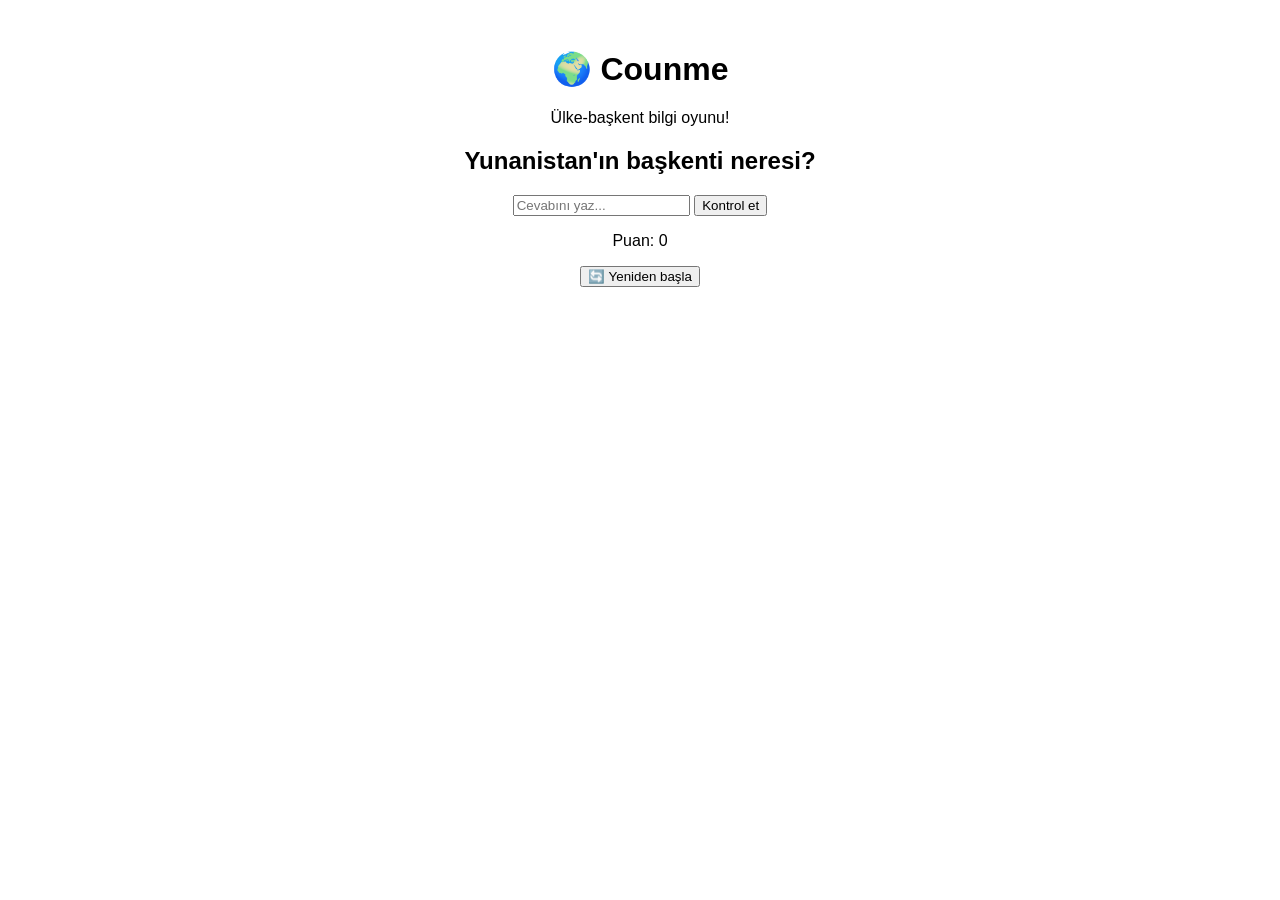
==== index.html @ 612c8e7a "Add question limit and enter key functionality" ====
<!DOCTYPE html>
<html lang="tr">
<head>
  <meta charset="UTF-8">
  <meta name="viewport" content="width=device-width, initial-scale=1.0">
  <title>Counme</title>
  <style>
    body {
      text-align: center;
      font-family: Arial, sans-serif;
      margin-top: 50px;
    }
  </style>
</head>
<body>
  <h1>🌍 Counme</h1>
  <p>Ülke-başkent bilgi oyunu!</p>

  <h2 id="soru"></h2>
  <input id="cevap" type="text" placeholder="Cevabını yaz...">
  <button onclick="kontrolEt()">Kontrol et</button>
  <p id="sonuc"></p>
  <p id="puan">Puan: 0</p>
  <button onclick="yenidenBasla()">🔄 Yeniden başla</button>

  <script>
    const sorular = [
      { ulke: "Fransa'nın", baskent: "Paris" },
      { ulke: "Almanya'nın", baskent: "Berlin" },
      { ulke: "Japonya'nın", baskent: "Tokyo" },
      { ulke: "İtalya'nın", baskent: "Roma" },
      { ulke: "Mısır'ın", baskent: "Kahire" },
      { ulke: "İspanya'nın", baskent: "Madrid" },
      { ulke: "İngiltere'nin", baskent: "Londra" },
      { ulke: "Rusya'nın", baskent: "Moskova" },
      { ulke: "Çin'in", baskent: "Pekin" },
      { ulke: "Kanada'nın", baskent: "Ottawa" },
      { ulke: "Arjantin'in", baskent: "Buenos Aires" },
      { ulke: "Yunanistan'ın", baskent: "Atina" },
      { ulke: "Portekiz'in", baskent: "Lizbon" },
      { ulke: "Hollanda'nın", baskent: "Amsterdam" },
      { ulke: "Belçika'nın", baskent: "Brüksel" },
      { ulke: "Avusturya'nın", baskent: "Viyana" },
      { ulke: "İsveç'in", baskent: "Stockholm" },
      { ulke: "Norveç'in", baskent: "Oslo" },
      { ulke: "Polonya'nın", baskent: "Varşova" },
      { ulke: "Macaristan'ın", baskent: "Budapeşte" },
      { ulke: "Hindistan'ın", baskent: "Yeni Delhi" },
      { ulke: "Güney Kore'nin", baskent: "Seul" },
      { ulke: "Avustralya'nın", baskent: "Kanberra" },
      { ulke: "Meksika'nın", baskent: "Meksiko" },
      { ulke: "İran'ın", baskent: "Tahran" },
      { ulke: "Azerbaycan'ın", baskent: "Bakü" },
      { ulke: "Gürcistan'ın", baskent: "Tiflis" },
      { ulke: "Ukrayna'nın", baskent: "Kiev" },
      { ulke: "Fas'ın", baskent: "Rabat" },
      { ulke: "Türkiye'nin", baskent: "Ankara" }
    ];

    const soruSayisi = 10
    let sira = 0;
    let puan = 0;

    function karistir() {
      for (let i = sorular.length - 1; i > 0; i--) {
        let j = Math.floor(Math.random() * (i + 1));
        [sorular[i], sorular[j]] = [sorular[j], sorular[i]];
      }
    }

    function sadelestir(yazi) {
      return yazi.trim().toLocaleLowerCase("tr")
        .replaceAll("ç", "c").replaceAll("ş", "s").replaceAll("ğ", "g")
        .replaceAll("ü", "u").replaceAll("ö", "o").replaceAll("ı", "i");
    }

    function soruyuGoster() {
      document.getElementById("soru").textContent = sorular[sira].ulke + " başkenti neresi?";
    }

    function kontrolEt() {
      if (sira >= soruSayisi) {
        return;
      }

      let cevap = document.getElementById("cevap").value;
      let dogruCevap = sorular[sira].baskent;

      if (sadelestir(cevap) === sadelestir(dogruCevap)) {
        document.getElementById("sonuc").textContent = "✅ Doğru!";
        puan = puan + 1;
      } else {
        document.getElementById("sonuc").textContent = "❌ Yanlış, cevap " + dogruCevap + ".";
      }

      document.getElementById("puan").textContent = "Puan: " + puan;
      document.getElementById("cevap").value = "";
      sira = sira + 1;

      if (sira < soruSayisi) {
        soruyuGoster();
      } else {
        document.getElementById("soru").textContent = "🎉 Oyun bitti! Puanın: " + puan + "/" + soruSayisi;
      }
    }

    function yenidenBasla() {
      sira = 0;
      puan = 0;
      karistir();
      document.getElementById("puan").textContent = "Puan: 0";
      document.getElementById("sonuc").textContent = "";
      document.getElementById("cevap").value = "";
      soruyuGoster();
    }
    
    document.getElementById("cevap").addEventListener("keydown", function (olay) {
      if (olay.key === "Enter") {
        kontrolEt();
      }
    });
    
    karistir();
    soruyuGoster();
  </script>
</body>
</html>
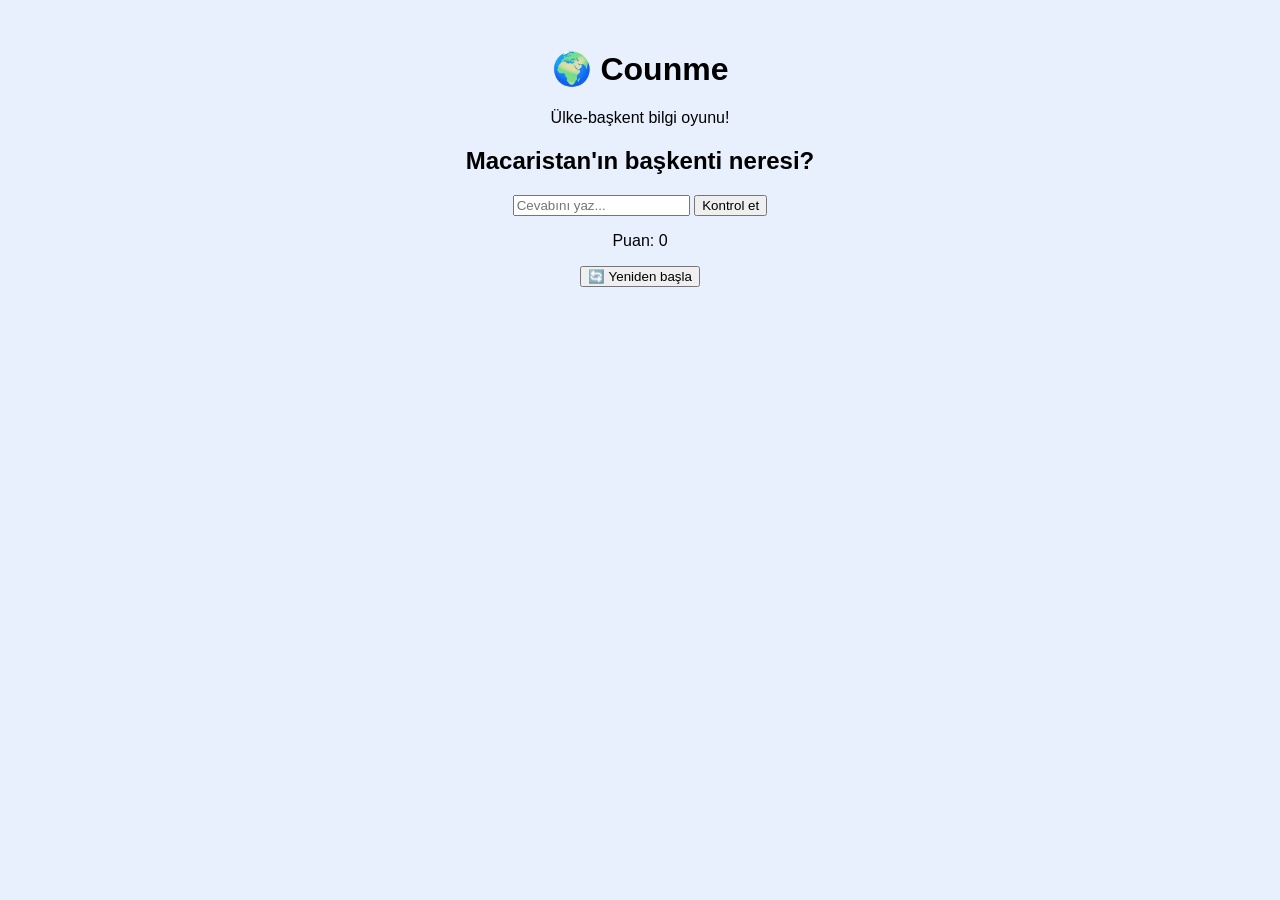
==== commit 22930b7b: "Add styling and improve game feedback messages" ====
--- a/index.html
+++ b/index.html
@@ -9,10 +9,22 @@
       text-align: center;
       font-family: Arial, sans-serif;
       margin-top: 50px;
+      background-color: #e8f0fe;
     }
+    
+    <div class="kart">
+    .kart {
+      background-color: white;
+      max-width: 400px;
+      margin: 0 auto;
+      padding: 30px;
+      border-radius: 15px;
+    }
+    
   </style>
 </head>
 <body>
+  <div class="kart">
   <h1>🌍 Counme</h1>
   <p>Ülke-başkent bilgi oyunu!</p>
 
@@ -22,6 +34,8 @@
   <p id="sonuc"></p>
   <p id="puan">Puan: 0</p>
   <button onclick="yenidenBasla()">🔄 Yeniden başla</button>
+
+  </div>
 
   <script>
     const sorular = [
@@ -57,9 +71,10 @@
       { ulke: "Türkiye'nin", baskent: "Ankara" }
     ];
 
-    const soruSayisi = 10
+    const soruSayisi = 10;
     let sira = 0;
     let puan = 0;
+    let seri = 0;
 
     function karistir() {
       for (let i = sorular.length - 1; i > 0; i--) {
@@ -88,9 +103,22 @@
 
       if (sadelestir(cevap) === sadelestir(dogruCevap)) {
         document.getElementById("sonuc").textContent = "✅ Doğru!";
+        document.getElementById("sonuc").style.color = "green";
         puan = puan + 1;
+        seri = seri + 1;
+        if (seri === 3) {
+          document.getElementById("sonuc").textContent = "✅ Doğru! 🔥 Üst üste 3 ";
+        } else if (seri === 5) {
+          document.getElementById("sonuc").textContent = "✅ Doğru! ⚡ Bu 5 etti, durdurulamıyorsun!";
+        } else if (seri === 10) {
+          document.getElementById("sonuc").textContent = "✅ Doğru! 👑 10/10, efsane!";
+        }
+          
       } else {
-        document.getElementById("sonuc").textContent = "❌ Yanlış, cevap " + dogruCevap + ".";
+        document.getElementById("sonuc").textContent = "💥 Diplomatik kriz, seri sıfırlandı, Yanlış, cevap " + dogruCevap + ".";
+        document.getElementById("sonuc").style.color = "red";
+        puan = puan - 1;
+        seri = 0;
       }
 
       document.getElementById("puan").textContent = "Puan: " + puan;
@@ -107,6 +135,7 @@
     function yenidenBasla() {
       sira = 0;
       puan = 0;
+      seri = 0;
       karistir();
       document.getElementById("puan").textContent = "Puan: 0";
       document.getElementById("sonuc").textContent = "";
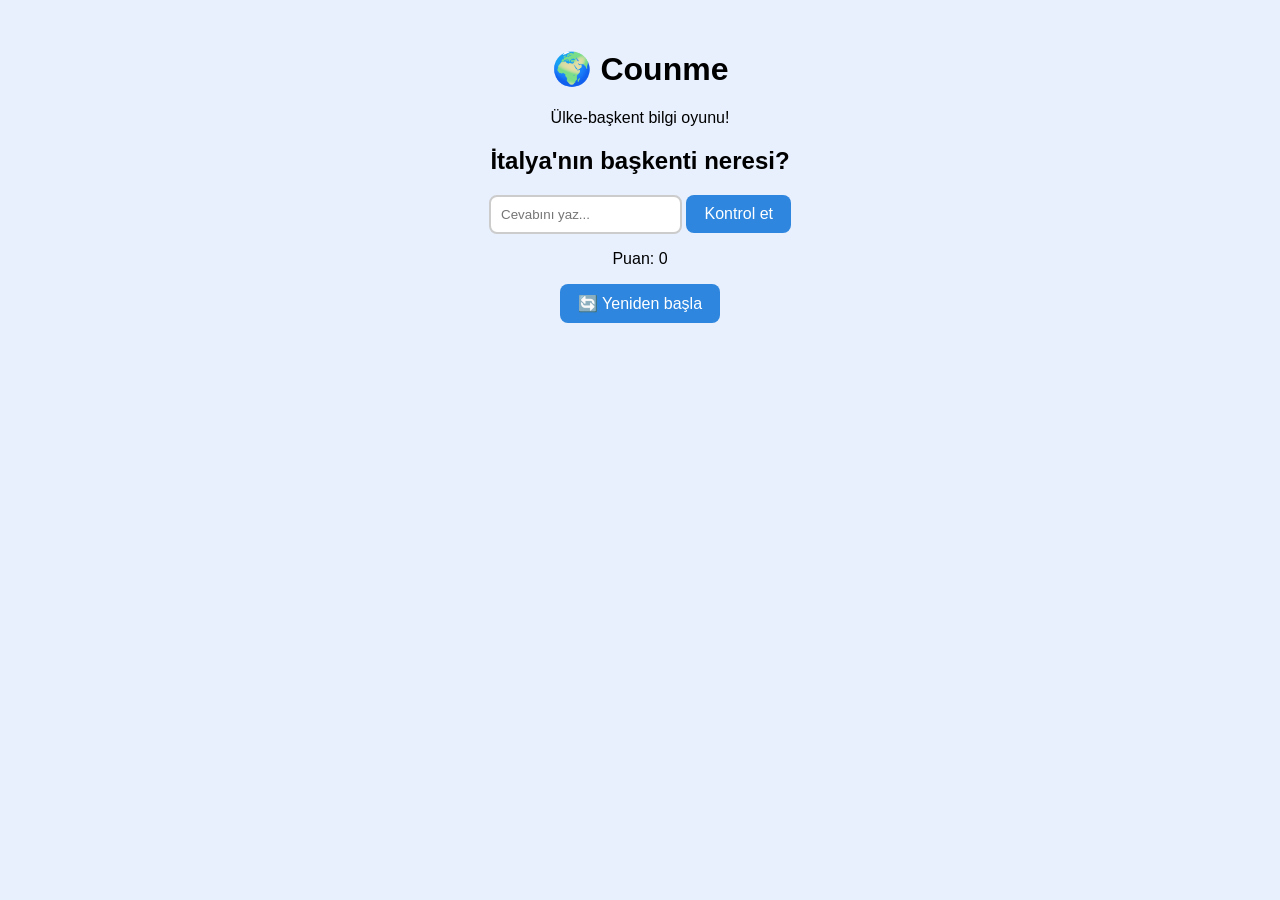
==== commit 7d962946: "Add button and input styles to index.html Added styles for button and input elements." ====
--- a/index.html
+++ b/index.html
@@ -20,7 +20,32 @@
       padding: 30px;
       border-radius: 15px;
     }
-    
+    button {
+      background-color: #2e86de;
+      color: white;
+      border: none;
+      border-radius: 8px;
+      padding: 10px 18px;
+      font-size: 16px;
+      cursor: pointer;
+    }
+
+    button:hover {
+      background-color: #1b4f8a;
+    }
+
+    input { 
+      padding: 10px;
+      font_size: 16px;
+      border: 2px solid #ccc;
+      border-radius: 8px
+    }
+
+    input:focus {
+      border-color: #2e86de;
+      outline: none;
+    }
+  
   </style>
 </head>
 <body>
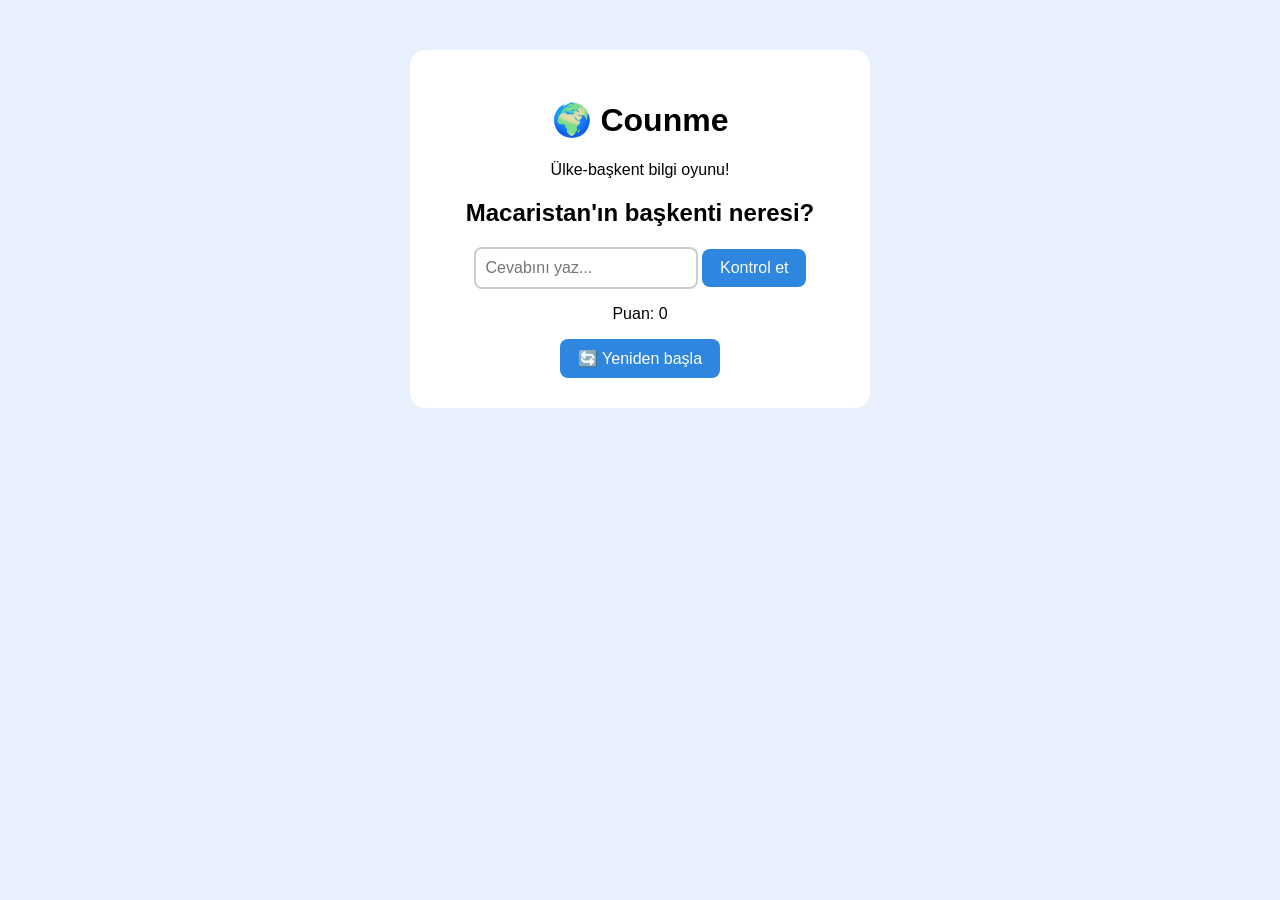
==== commit 75a252af: "Fix HTML and CSS syntax issues" ====
--- a/index.html
+++ b/index.html
@@ -12,7 +12,6 @@
       background-color: #e8f0fe;
     }
     
-    <div class="kart">
     .kart {
       background-color: white;
       max-width: 400px;
@@ -36,9 +35,9 @@
 
     input { 
       padding: 10px;
-      font_size: 16px;
+      font-size: 16px;
       border: 2px solid #ccc;
-      border-radius: 8px
+      border-radius: 8px;
     }
 
     input:focus {
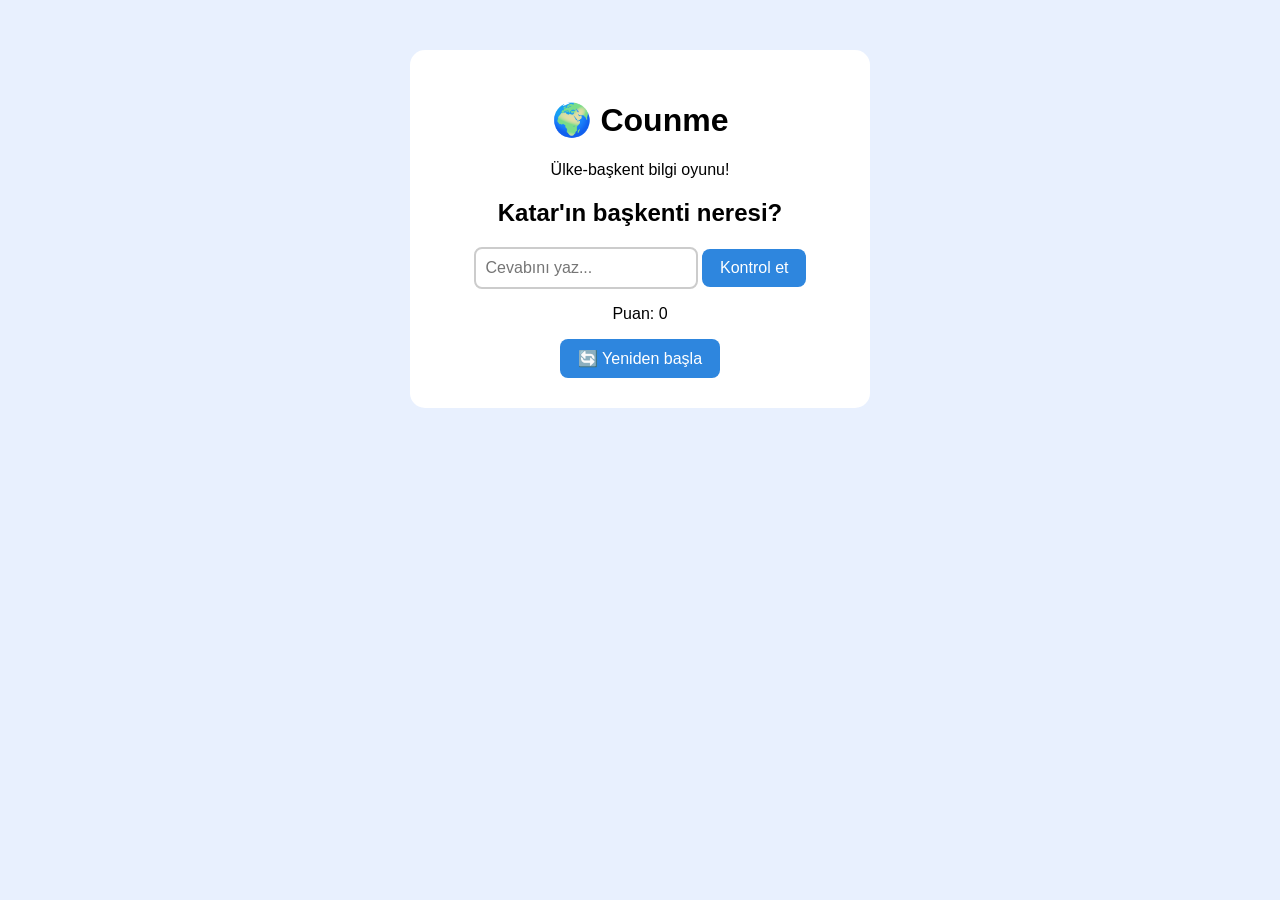
==== commit 43059c02: "Remove hardcoded questions and add script reference" ====
--- a/index.html
+++ b/index.html
@@ -60,41 +60,9 @@
   <button onclick="yenidenBasla()">🔄 Yeniden başla</button>
 
   </div>
-
+  <script src="ulkeler.js"></script>
   <script>
-    const sorular = [
-      { ulke: "Fransa'nın", baskent: "Paris" },
-      { ulke: "Almanya'nın", baskent: "Berlin" },
-      { ulke: "Japonya'nın", baskent: "Tokyo" },
-      { ulke: "İtalya'nın", baskent: "Roma" },
-      { ulke: "Mısır'ın", baskent: "Kahire" },
-      { ulke: "İspanya'nın", baskent: "Madrid" },
-      { ulke: "İngiltere'nin", baskent: "Londra" },
-      { ulke: "Rusya'nın", baskent: "Moskova" },
-      { ulke: "Çin'in", baskent: "Pekin" },
-      { ulke: "Kanada'nın", baskent: "Ottawa" },
-      { ulke: "Arjantin'in", baskent: "Buenos Aires" },
-      { ulke: "Yunanistan'ın", baskent: "Atina" },
-      { ulke: "Portekiz'in", baskent: "Lizbon" },
-      { ulke: "Hollanda'nın", baskent: "Amsterdam" },
-      { ulke: "Belçika'nın", baskent: "Brüksel" },
-      { ulke: "Avusturya'nın", baskent: "Viyana" },
-      { ulke: "İsveç'in", baskent: "Stockholm" },
-      { ulke: "Norveç'in", baskent: "Oslo" },
-      { ulke: "Polonya'nın", baskent: "Varşova" },
-      { ulke: "Macaristan'ın", baskent: "Budapeşte" },
-      { ulke: "Hindistan'ın", baskent: "Yeni Delhi" },
-      { ulke: "Güney Kore'nin", baskent: "Seul" },
-      { ulke: "Avustralya'nın", baskent: "Kanberra" },
-      { ulke: "Meksika'nın", baskent: "Meksiko" },
-      { ulke: "İran'ın", baskent: "Tahran" },
-      { ulke: "Azerbaycan'ın", baskent: "Bakü" },
-      { ulke: "Gürcistan'ın", baskent: "Tiflis" },
-      { ulke: "Ukrayna'nın", baskent: "Kiev" },
-      { ulke: "Fas'ın", baskent: "Rabat" },
-      { ulke: "Türkiye'nin", baskent: "Ankara" }
-    ];
-
+  
     const soruSayisi = 10;
     let sira = 0;
     let puan = 0;
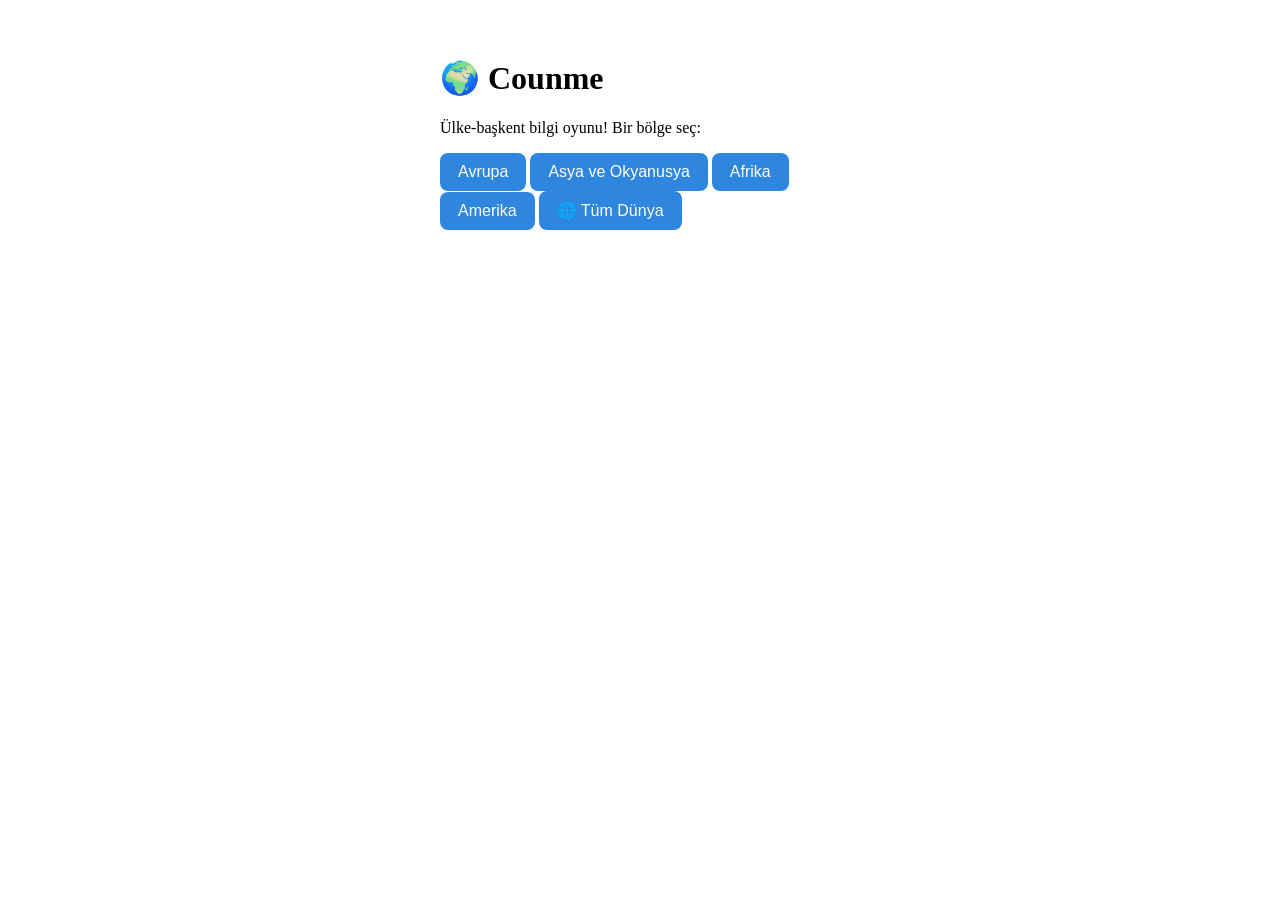
==== commit 0c7de884: "Revamp index.html for game region selection Updated the game interface and added region selection bu" ====
--- a/index.html
+++ b/index.html
@@ -1,148 +1,20 @@
 <!DOCTYPE html>
 <html lang="tr">
-<head>
-  <meta charset="UTF-8">
-  <meta name="viewport" content="width=device-width, initial-scale=1.0">
-  <title>Counme</title>
-  <style>
-    body {
-      text-align: center;
-      font-family: Arial, sans-serif;
-      margin-top: 50px;
-      background-color: #e8f0fe;
-    }
-    
-    .kart {
-      background-color: white;
-      max-width: 400px;
-      margin: 0 auto;
-      padding: 30px;
-      border-radius: 15px;
-    }
-    button {
-      background-color: #2e86de;
-      color: white;
-      border: none;
-      border-radius: 8px;
-      padding: 10px 18px;
-      font-size: 16px;
-      cursor: pointer;
-    }
-
-    button:hover {
-      background-color: #1b4f8a;
-    }
-
-    input { 
-      padding: 10px;
-      font-size: 16px;
-      border: 2px solid #ccc;
-      border-radius: 8px;
-    }
-
-    input:focus {
-      border-color: #2e86de;
-      outline: none;
-    }
-  
-  </style>
-</head>
-<body>
-  <div class="kart">
-  <h1>🌍 Counme</h1>
-  <p>Ülke-başkent bilgi oyunu!</p>
-
-  <h2 id="soru"></h2>
-  <input id="cevap" type="text" placeholder="Cevabını yaz...">
-  <button onclick="kontrolEt()">Kontrol et</button>
-  <p id="sonuc"></p>
-  <p id="puan">Puan: 0</p>
-  <button onclick="yenidenBasla()">🔄 Yeniden başla</button>
-
-  </div>
-  <script src="ulkeler.js"></script>
-  <script>
-  
-    const soruSayisi = 10;
-    let sira = 0;
-    let puan = 0;
-    let seri = 0;
-
-    function karistir() {
-      for (let i = sorular.length - 1; i > 0; i--) {
-        let j = Math.floor(Math.random() * (i + 1));
-        [sorular[i], sorular[j]] = [sorular[j], sorular[i]];
-      }
-    }
-
-    function sadelestir(yazi) {
-      return yazi.trim().toLocaleLowerCase("tr")
-        .replaceAll("ç", "c").replaceAll("ş", "s").replaceAll("ğ", "g")
-        .replaceAll("ü", "u").replaceAll("ö", "o").replaceAll("ı", "i");
-    }
-
-    function soruyuGoster() {
-      document.getElementById("soru").textContent = sorular[sira].ulke + " başkenti neresi?";
-    }
-
-    function kontrolEt() {
-      if (sira >= soruSayisi) {
-        return;
-      }
-
-      let cevap = document.getElementById("cevap").value;
-      let dogruCevap = sorular[sira].baskent;
-
-      if (sadelestir(cevap) === sadelestir(dogruCevap)) {
-        document.getElementById("sonuc").textContent = "✅ Doğru!";
-        document.getElementById("sonuc").style.color = "green";
-        puan = puan + 1;
-        seri = seri + 1;
-        if (seri === 3) {
-          document.getElementById("sonuc").textContent = "✅ Doğru! 🔥 Üst üste 3 ";
-        } else if (seri === 5) {
-          document.getElementById("sonuc").textContent = "✅ Doğru! ⚡ Bu 5 etti, durdurulamıyorsun!";
-        } else if (seri === 10) {
-          document.getElementById("sonuc").textContent = "✅ Doğru! 👑 10/10, efsane!";
-        }
-          
-      } else {
-        document.getElementById("sonuc").textContent = "💥 Diplomatik kriz, seri sıfırlandı, Yanlış, cevap " + dogruCevap + ".";
-        document.getElementById("sonuc").style.color = "red";
-        puan = puan - 1;
-        seri = 0;
-      }
-
-      document.getElementById("puan").textContent = "Puan: " + puan;
-      document.getElementById("cevap").value = "";
-      sira = sira + 1;
-
-      if (sira < soruSayisi) {
-        soruyuGoster();
-      } else {
-        document.getElementById("soru").textContent = "🎉 Oyun bitti! Puanın: " + puan + "/" + soruSayisi;
-      }
-    }
-
-    function yenidenBasla() {
-      sira = 0;
-      puan = 0;
-      seri = 0;
-      karistir();
-      document.getElementById("puan").textContent = "Puan: 0";
-      document.getElementById("sonuc").textContent = "";
-      document.getElementById("cevap").value = "";
-      soruyuGoster();
-    }
-    
-    document.getElementById("cevap").addEventListener("keydown", function (olay) {
-      if (olay.key === "Enter") {
-        kontrolEt();
-      }
-    });
-    
-    karistir();
-    soruyuGoster();
-  </script>
-</body>
-</html>
+  <head>
+    <meta charset="UTF-8">
+    <meta name="viewport" content="width=device-width, initial=scale=1.0">
+    <title>Counme</title>
+    <link rel="stylesheet" href="style.css">
+  </head>
+  <body>
+    <div class="kart menu">
+      <h1>🌍 Counme</h1>
+      <p>Ülke-başkent bilgi oyunu! Bir bölge seç: </p>
+      <button onclick="location.href='game.html?kita=Avrupa'">Avrupa</button>
+      <button onclick="location.href='game.html?kita=Asya'">Asya ve Okyanusya</button>
+      <button onclick="location.href='game.html?kita=Afrika'">Afrika</button>
+      <button onclick="location.href='game.html?kita=Amerika'">Amerika</button>
+      <button onclick="location.href='game.html'">🌐 Tüm Dünya</button>
+    </div>
+  </body>
+  </html>
--- a/style.css
+++ b/style.css
@@ -0,0 +1,42 @@
+<style>
+    body {
+      text-align: center;
+      font-family: Arial, sans-serif;
+      margin-top: 50px;
+      background-color: #e8f0fe;
+    }
+    
+    .kart {
+      background-color: white;
+      max-width: 400px;
+      margin: 0 auto;
+      padding: 30px;
+      border-radius: 15px;
+    }
+    button {
+      background-color: #2e86de;
+      color: white;
+      border: none;
+      border-radius: 8px;
+      padding: 10px 18px;
+      font-size: 16px;
+      cursor: pointer;
+    }
+
+    button:hover {
+      background-color: #1b4f8a;
+    }
+
+    input { 
+      padding: 10px;
+      font-size: 16px;
+      border: 2px solid #ccc;
+      border-radius: 8px;
+    }
+
+    input:focus {
+      border-color: #2e86de;
+      outline: none;
+    }
+  
+  </style>
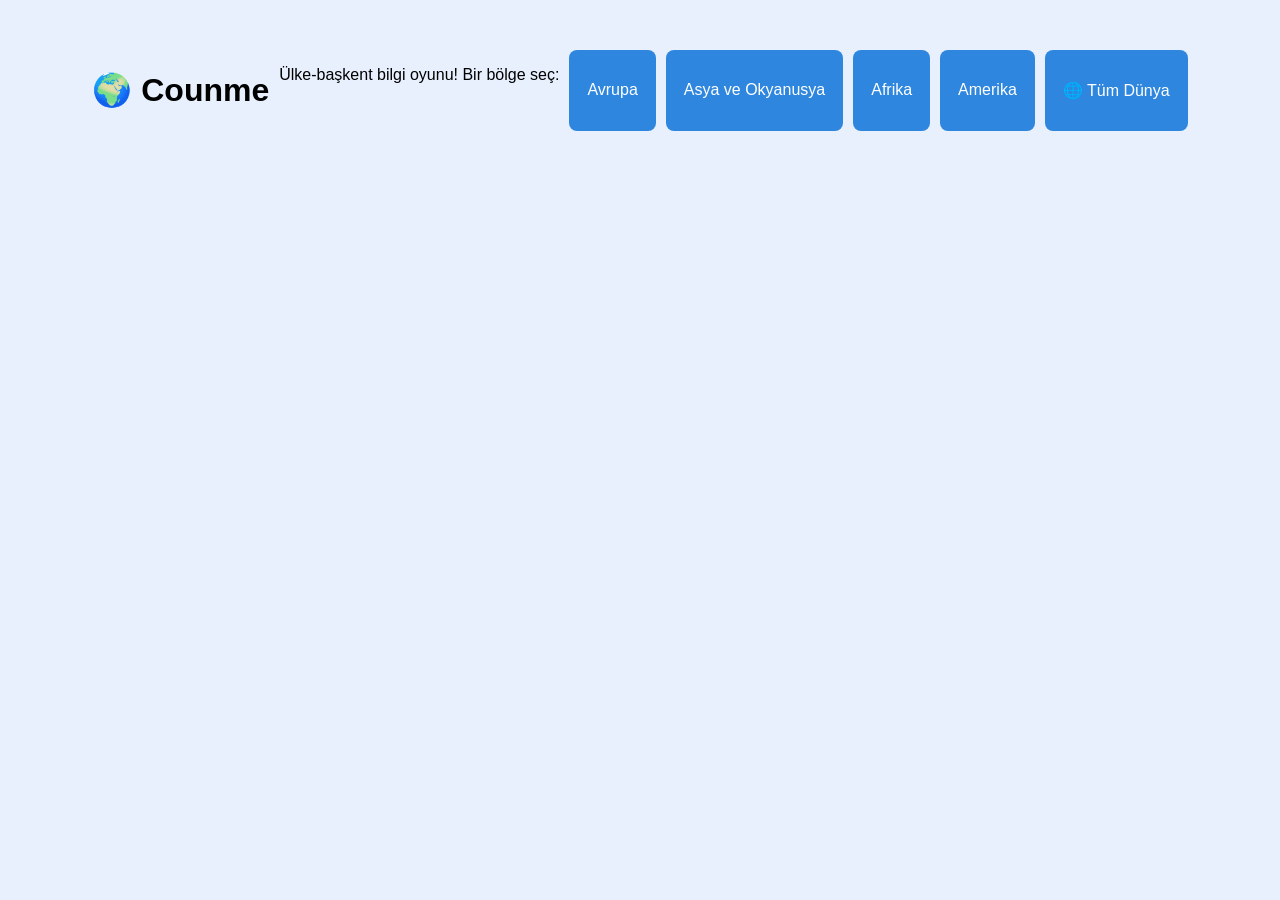
==== commit fecdf913: "Rename div class from 'kart menu' to 'kitalar'" ====
--- a/index.html
+++ b/index.html
@@ -7,7 +7,7 @@
     <link rel="stylesheet" href="style.css">
   </head>
   <body>
-    <div class="kart menu">
+    <div class="kitalar">
       <h1>🌍 Counme</h1>
       <p>Ülke-başkent bilgi oyunu! Bir bölge seç: </p>
       <button onclick="location.href='game.html?kita=Avrupa'">Avrupa</button>
--- a/style.css
+++ b/style.css
@@ -1,4 +1,3 @@
-<style>
     body {
       text-align: center;
       font-family: Arial, sans-serif;
@@ -38,5 +37,9 @@
       border-color: #2e86de;
       outline: none;
     }
-  
-  </style>
+    .kitalar { 
+        display: flex; 
+        flex-wrap: wrap;
+        justify-content: center;
+        gap: 10px; 
+    }
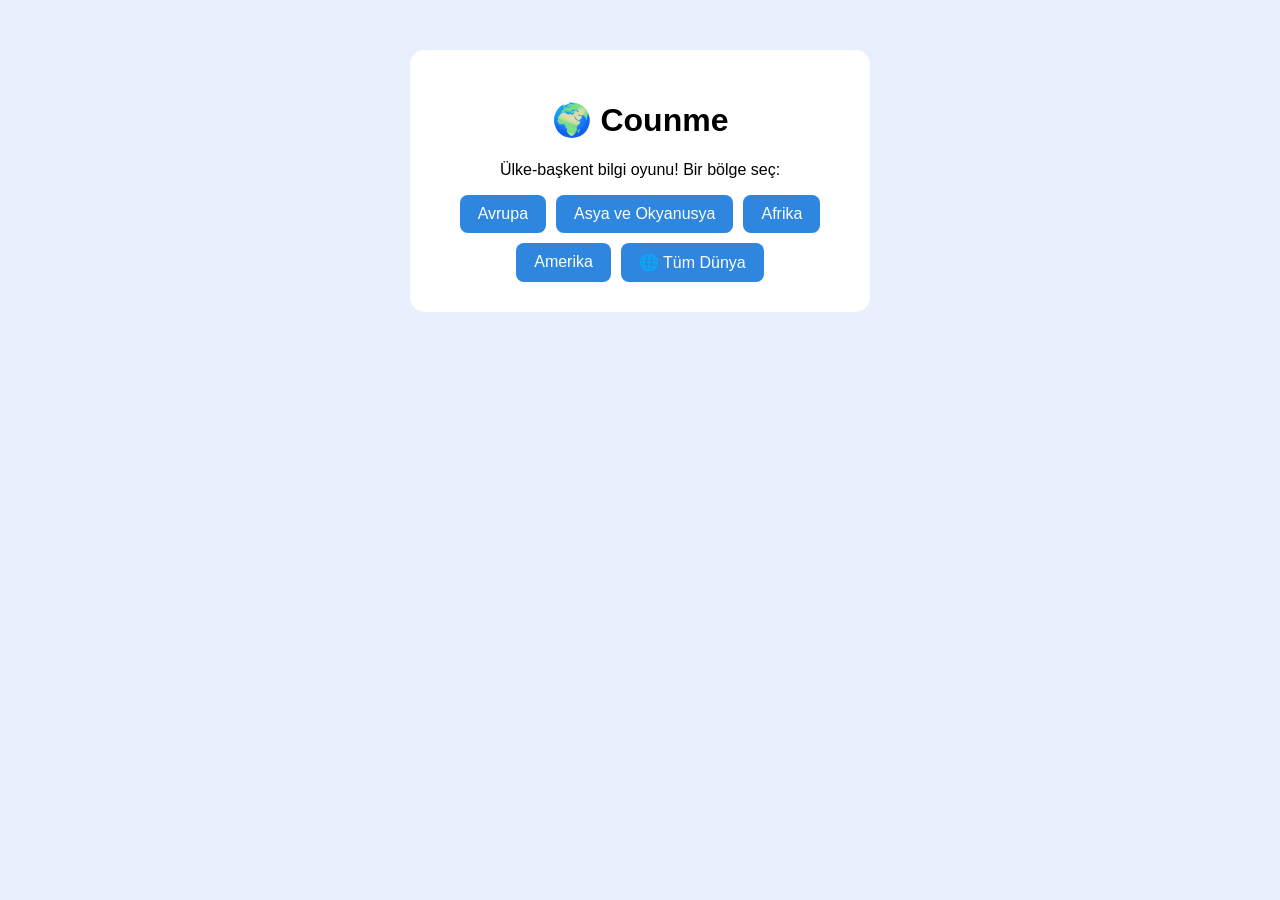
==== commit f168a945: "Update index.html" ====
--- a/index.html
+++ b/index.html
@@ -7,14 +7,16 @@
     <link rel="stylesheet" href="style.css">
   </head>
   <body>
-    <div class="kitalar">
+    <div class="kart menu">
       <h1>🌍 Counme</h1>
       <p>Ülke-başkent bilgi oyunu! Bir bölge seç: </p>
+    <div class="kitalar">
       <button onclick="location.href='game.html?kita=Avrupa'">Avrupa</button>
       <button onclick="location.href='game.html?kita=Asya'">Asya ve Okyanusya</button>
       <button onclick="location.href='game.html?kita=Afrika'">Afrika</button>
       <button onclick="location.href='game.html?kita=Amerika'">Amerika</button>
       <button onclick="location.href='game.html'">🌐 Tüm Dünya</button>
     </div>
+    </div>
   </body>
   </html>
